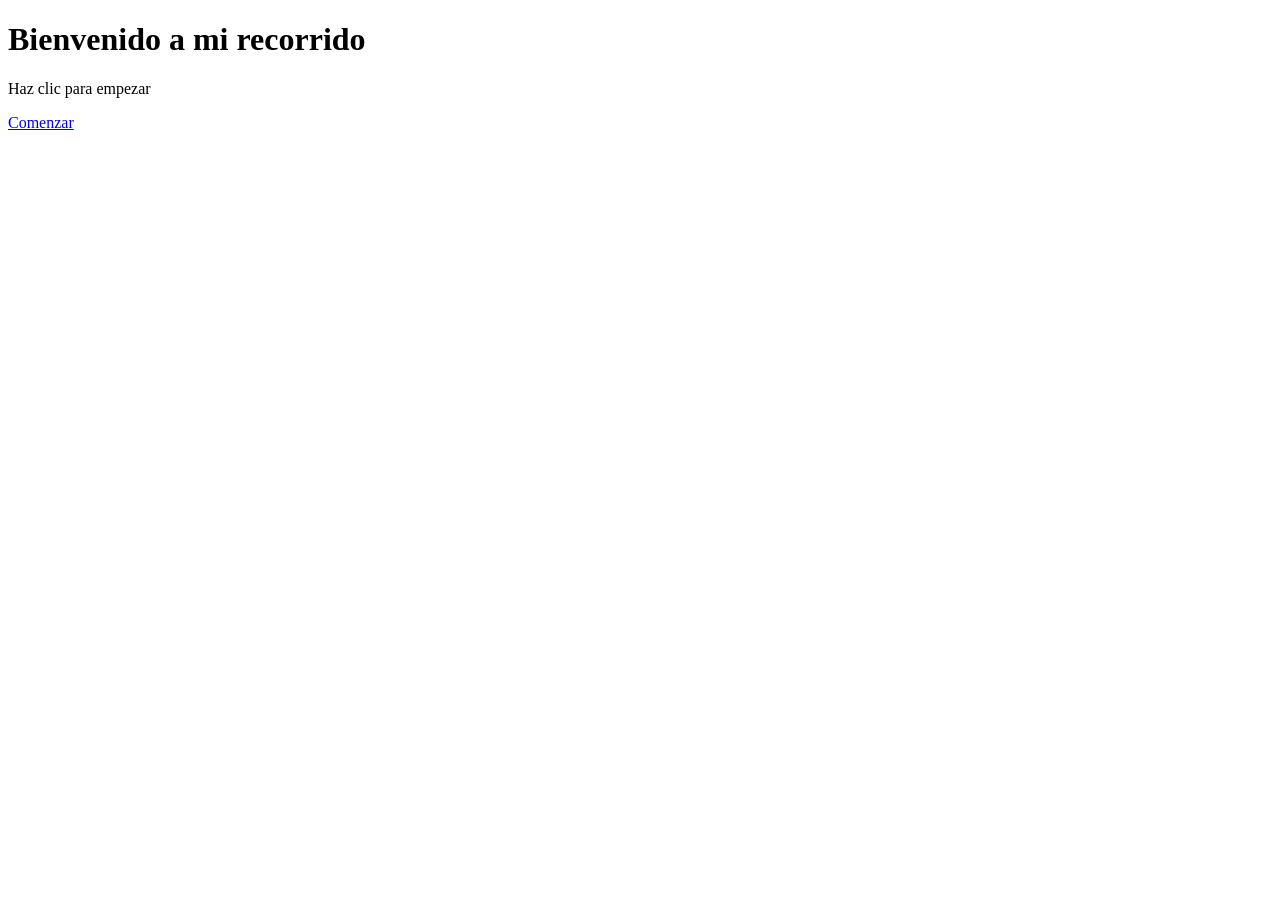
==== index.html @ 0c111b9d "Creación escenas" ====
<!DOCTYPE html>
<html lang="en">
<head>
    <meta charset="UTF-8">
    <meta name="viewport" content="width=device-width, initial-scale=1.0">
    <title>Mi recorrido virtual</title>
</head>
<body>
     <h1>Bienvenido a mi recorrido</h1>
    <p>Haz clic para empezar</p>

    <a href="escena1.html">Comenzar</a>
</body>
</html>
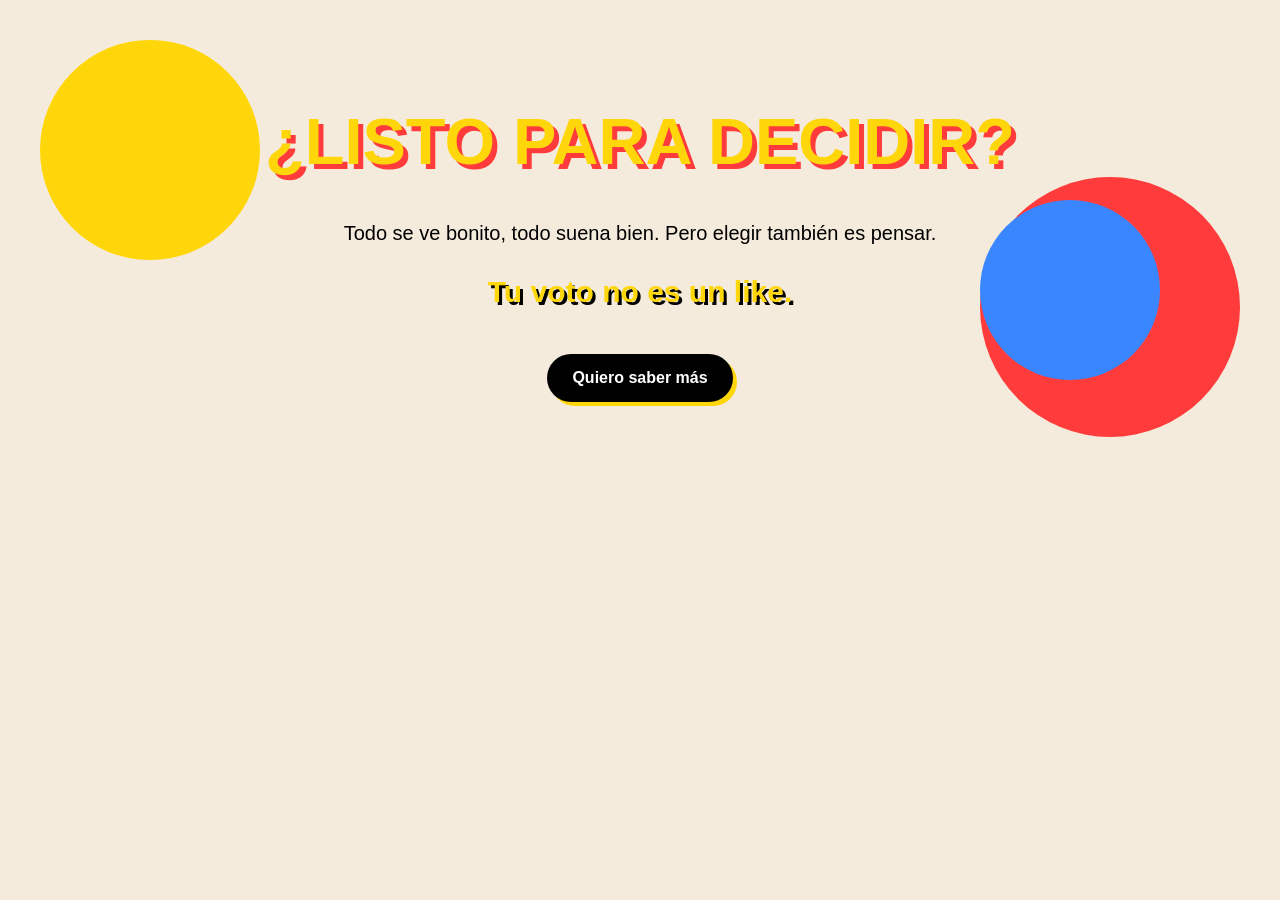
==== commit eb8a4e89: "css" ====
--- a/index.html
+++ b/index.html
@@ -1,14 +1,37 @@
 <!DOCTYPE html>
-<html lang="en">
+<html lang="es">
 <head>
     <meta charset="UTF-8">
     <meta name="viewport" content="width=device-width, initial-scale=1.0">
-    <title>Mi recorrido virtual</title>
+    <title>Decidir Colombia</title>
+    <link rel="stylesheet" href="estilos.css">
 </head>
-<body>
-     <h1>Bienvenido a mi recorrido</h1>
-    <p>Haz clic para empezar</p>
 
-    <a href="escena1.html">Comenzar</a>
+<body class="inicio">
+
+    <!-- FORMAS -->
+    <div class="forma forma1"></div>
+    <div class="forma forma2"></div>
+    <div class="forma forma3"></div>
+
+    <div class="contenedor">
+
+        <h1 class="titulo">¿LISTO PARA DECIDIR?</h1>
+
+        <p class="subtitulo">
+            Todo se ve bonito, todo suena bien.  
+            Pero elegir también es pensar.
+        </p>
+
+        <p class="pregunta">
+            Tu voto no es un like.
+        </p>
+
+        <div>
+            <a href="escena2.html" class="boton"> Quiero saber más </a>
+        </div>
+
+    </div>
+
 </body>
 </html>
--- a/estilos.css
+++ b/estilos.css
@@ -0,0 +1,157 @@
+/* RESET */
+body {
+    margin: 0;
+    font-family: Arial, sans-serif;
+}
+
+/* FONDO BASE */
+.inicio {
+    background-color: #F5EBDC; /* beige retro */
+    color: black;
+    text-align: center;
+    overflow: hidden;
+    position: relative;
+}
+
+/* FORMAS DECORATIVAS */
+.forma {
+    position: absolute;
+    border-radius: 50%;
+    z-index: -1;
+}
+
+/* Amarillo */
+.forma1 {
+    width: 220px;
+    height: 220px;
+    background: #FFD60A;
+    top: 40px;
+    left: 40px;
+}
+
+/* Rojo */
+.forma2 {
+    width: 260px;
+    height: 260px;
+    background: #FF3B3B;
+    bottom: 40px;
+    right: 40px;
+}
+
+/* Azul */
+.forma3 {
+    width: 180px;
+    height: 180px;
+    background: #3A86FF;
+    top: 200px;
+    right: 120px;
+}
+
+/* CONTENEDOR */
+.contenedor {
+    padding: 60px 20px;
+}
+
+/* TÍTULO */
+.titulo {
+    font-size: 65px;
+    color: #FFD60A;
+    text-shadow: 5px 5px 0 #FF3B3B;
+}
+
+/* TEXTO */
+.subtitulo {
+    font-size: 20px;
+    max-width: 600px;
+    margin: 20px auto;
+}
+
+/* FRASE */
+.pregunta {
+    font-size: 30px;
+    margin-top: 30px;
+    color: #FFD60A;
+    text-shadow: 3px 3px 0 #000;
+    font-weight: bold;
+}
+
+/* BOTONES */
+.boton {
+    display: inline-block;
+    margin: 15px;
+    padding: 15px 25px;
+    background: black;
+    color: white;
+    text-decoration: none;
+    border-radius: 30px;
+    font-weight: bold;
+    box-shadow: 4px 4px 0 #FFD60A;
+    transition: 0.2s;
+}
+
+.boton:hover {
+    transform: translateY(-5px);
+    background: #FFD60A;
+    color: black;
+}
+
+/* ESCENA REDES */
+.redes2 {
+    background-color: #F5EBDC;
+    color: black;
+    text-align: center;
+    position: relative;
+}
+
+/* POSTS tipo redes */
+.post {
+    background: white;
+    margin: 15px auto;
+    padding: 15px;
+    width: 70%;
+    border-radius: 20px;
+    box-shadow: 4px 4px 0 black;
+    font-weight: bold;
+}
+
+/* Hover tipo interacción */
+.post:hover {
+    transform: scale(1.05);
+    background: #FFD60A;
+}
+
+/* TEXTOS EXTRA */
+.texto {
+    max-width: 600px;
+    margin: 15px auto;
+    font-size: 20px;
+}
+
+/* RECOMENDACIÓN */
+.recomendacion {
+    margin-top: 30px;
+    font-size: 24px;
+    font-weight: bold;
+    color:red;
+}
+
+/* FUENTES */
+.fuentes {
+    margin-top: 10px;
+}
+
+.fuente {
+    display: inline-block;
+    margin: 10px;
+    padding: 10px 15px;
+    background: #3A86FF;
+    color: white;
+    text-decoration: none;
+    border-radius: 20px;
+    font-weight: bold;
+}
+
+.fuente:hover {
+    background: #FFD60A;
+    color: black;
+}
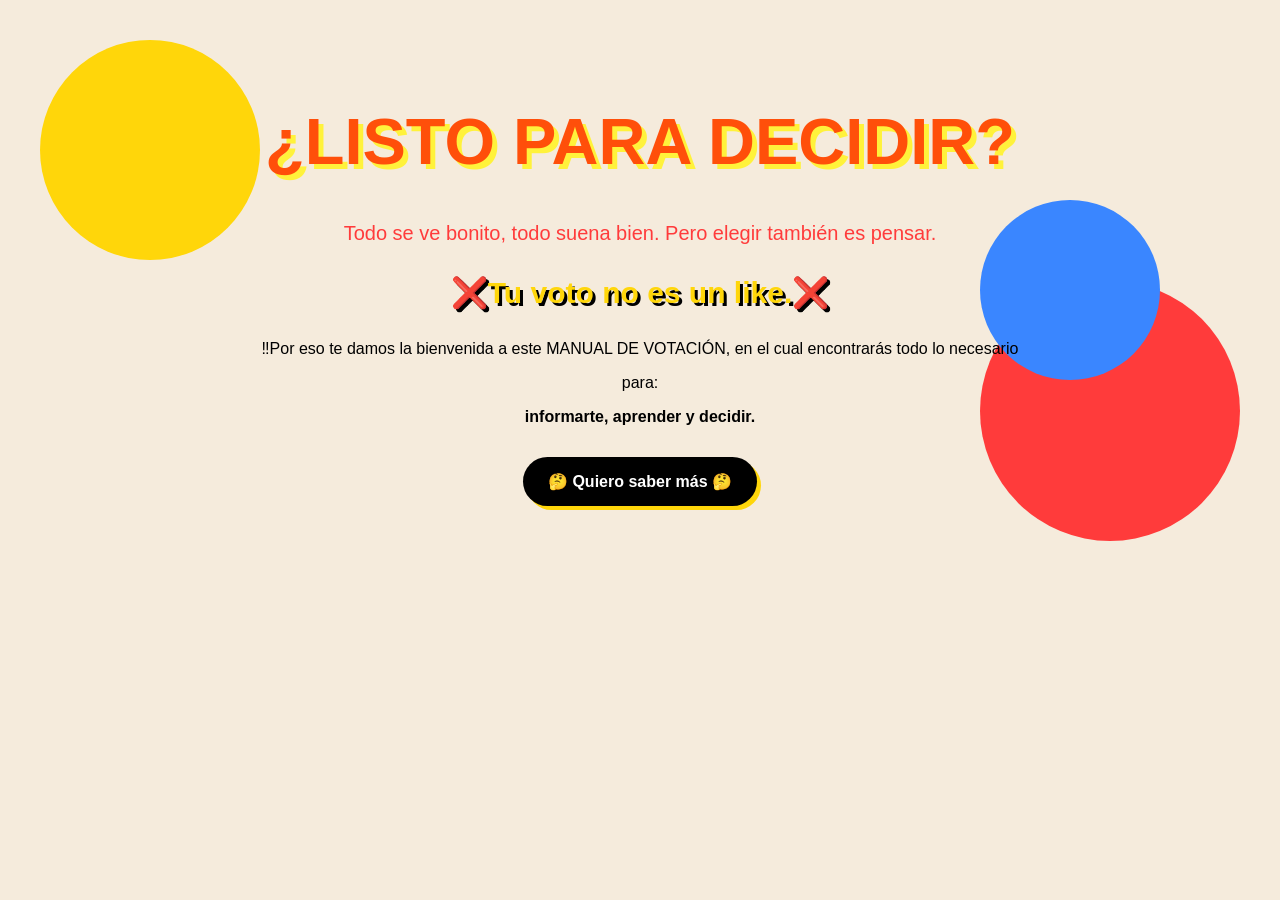
==== commit f91a9fb6: "botones, escena final y test político" ====
--- a/index.html
+++ b/index.html
@@ -24,11 +24,18 @@
         </p>
 
         <p class="pregunta">
-            Tu voto no es un like.
+            ❌Tu voto no es un like.❌
         </p>
 
+         <p class="palabra">
+            ‼️Por eso te damos la bienvenida a este MANUAL DE VOTACIÓN, en el cual encontrarás todo lo necesario
+        </p>
+        para:
+        <p class="importante">
+         informarte, aprender y decidir. </p>
+
         <div>
-            <a href="escena2.html" class="boton"> Quiero saber más </a>
+            <a href="escena2.html" class="boton">🤔 Quiero saber más 🤔 </a>
         </div>
 
     </div>
--- a/estilos.css
+++ b/estilos.css
@@ -11,6 +11,9 @@
     text-align: center;
     overflow: hidden;
     position: relative;
+}
+.importante {
+    font-weight: bold;
 }
 
 /* FORMAS DECORATIVAS */
@@ -53,10 +56,14 @@
 }
 
 /* TÍTULO */
+.redes {
+    background-color: #F5EBDC;
+}
 .titulo {
     font-size: 65px;
-    color: #FFD60A;
-    text-shadow: 5px 5px 0 #FF3B3B;
+    color: #ff4f0a;
+    text-shadow: 5px 5px 0 #fff23b;
+    text-align: center;
 }
 
 /* TEXTO */
@@ -64,6 +71,11 @@
     font-size: 20px;
     max-width: 600px;
     margin: 20px auto;
+    text-align: center;
+    color: #FF3B3B;
+}
+.frases {
+    text-align: center;
 }
 
 /* FRASE */
@@ -73,9 +85,13 @@
     color: #FFD60A;
     text-shadow: 3px 3px 0 #000;
     font-weight: bold;
+    text-align: center;
 }
 
 /* BOTONES */
+.botones {
+    text-align: center;
+}
 .boton {
     display: inline-block;
     margin: 15px;
@@ -87,12 +103,14 @@
     font-weight: bold;
     box-shadow: 4px 4px 0 #FFD60A;
     transition: 0.2s;
+    text-align: center;
 }
 
 .boton:hover {
     transform: translateY(-5px);
     background: #FFD60A;
     color: black;
+    position: center;
 }
 
 /* ESCENA REDES */
@@ -105,13 +123,14 @@
 
 /* POSTS tipo redes */
 .post {
-    background: white;
+    background: rgb(255, 243, 140);
     margin: 15px auto;
     padding: 15px;
     width: 70%;
     border-radius: 20px;
     box-shadow: 4px 4px 0 black;
     font-weight: bold;
+    text-align: center;
 }
 
 /* Hover tipo interacción */
@@ -154,4 +173,99 @@
 .fuente:hover {
     background: #FFD60A;
     color: black;
+}
+
+
+/* ESCENA CANDIDATOS */
+.candidatos {
+    background-color: #F5EBDC;
+    text-align: center;
+}
+
+/* GRID */
+.grid {
+    display: flex;
+    flex-wrap: wrap;
+    justify-content: center;
+}
+
+/* TARJETAS */
+.card {
+    background: white;
+    width: 220px;
+    margin: 15px;
+    padding: 15px;
+    border-radius: 20px;
+    box-shadow: 4px 4px 0 black;
+}
+
+/* IMÁGENES */
+.card img {
+    width: 100%;
+    border-radius: 10px;
+}
+
+/* LINKS */
+.card a {
+    display: inline-block;
+    margin-top: 10px;
+    color: #3A86FF;
+    text-decoration: none;
+    font-weight: bold;
+}
+
+.card a:hover {
+    color: #FF3B3B;
+}
+
+.card img {
+    width: 100%;
+    height: 150px;       /* altura fija */
+    object-fit: cover;   /* recorta sin deformar */
+    border-radius: 10px;
+}
+
+.etiqueta {
+    display: inline-block;
+    margin: 8px 0;
+    padding: 5px 10px;
+    border-radius: 15px;
+    font-size: 14px;
+    font-weight: bold;
+}
+
+/* COLORES POR IDEOLOGÍA */
+.izquierda {
+    background: #FF3B3B;
+    color: white;
+}
+
+.centro {
+    background: #FFD60A;
+    color: black;
+}
+
+.derecha {
+    background: #3A86FF;
+    color: white;
+}
+
+/* ESCENA FINAL */
+.final {
+    background-color: #F5EBDC;
+    text-align: center;
+    position: relative;
+}
+
+/* TEXTO NORMAL */
+.texto {
+    max-width: 600px;
+    margin: 15px auto;
+    font-size: 18px;
+}
+
+/* TEXTO FUERTE */
+.fuerte {
+    font-size: 22px;
+    font-weight: bold;
 }
